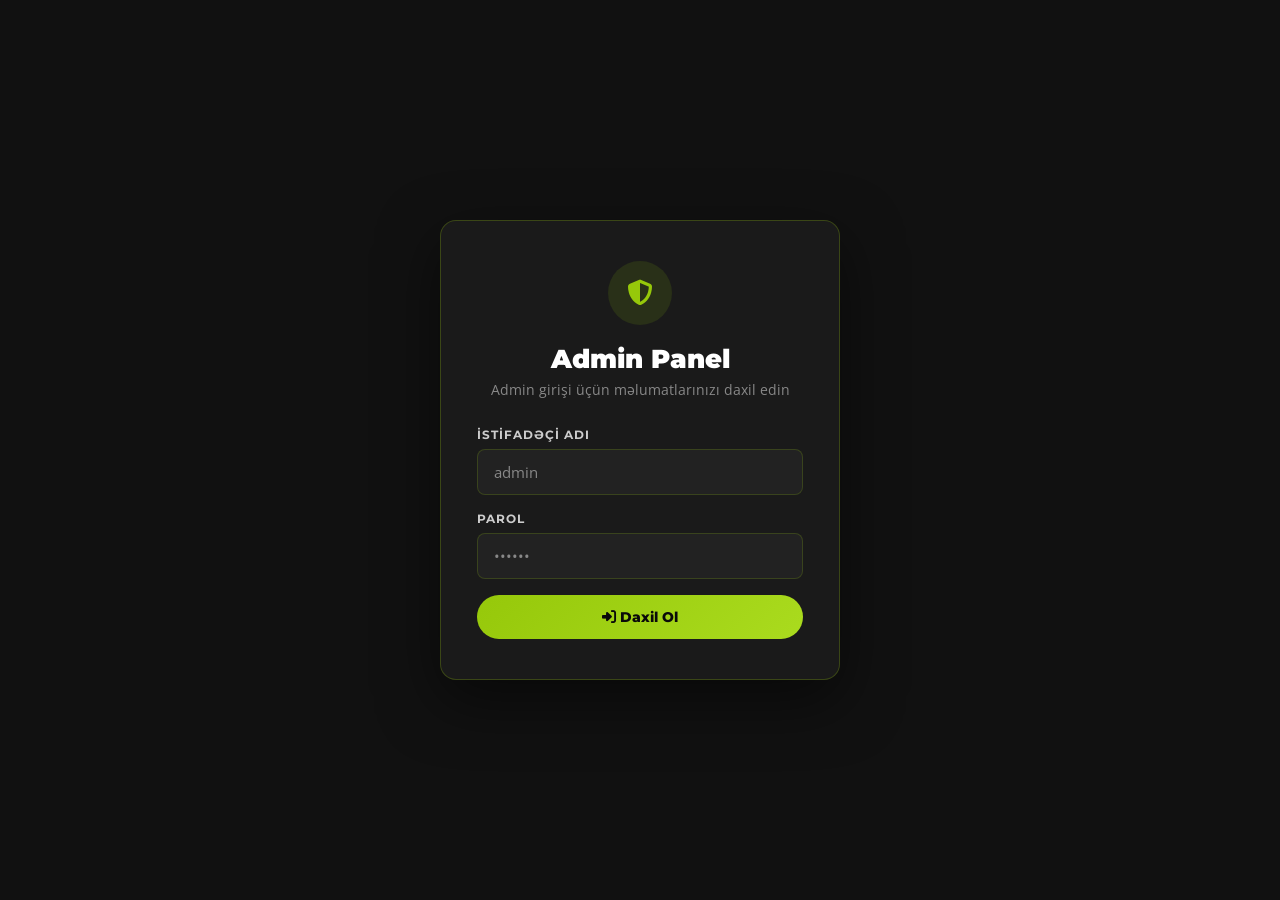
==== admin/index.html @ cede02d2 "Add sponsors section, VIP page, admin panel + Supabase integration - Add 28 Medical Center sponsor s" ====
<!DOCTYPE html>
<html lang="az">
<head>
  <meta charset="UTF-8" />
  <meta name="viewport" content="width=device-width, initial-scale=1.0" />
  <title>Admin Panel – RM İDMAN KLUBU</title>
  <meta name="robots" content="noindex, nofollow" />
  <link rel="icon" type="image/png" href="../images/logo.png" />
  <link rel="preconnect" href="https://fonts.googleapis.com" crossorigin />
  <link href="https://fonts.googleapis.com/css2?family=Montserrat:wght@700;800;900&family=Open+Sans:wght@400;600&display=swap" rel="stylesheet" />
  <link rel="stylesheet" href="https://cdnjs.cloudflare.com/ajax/libs/font-awesome/6.5.0/css/all.min.css" media="print" onload="this.media='all'" />
  <noscript><link rel="stylesheet" href="https://cdnjs.cloudflare.com/ajax/libs/font-awesome/6.5.0/css/all.min.css" /></noscript>
  <style>
    *,*::before,*::after{box-sizing:border-box;margin:0;padding:0}
    :root{
      --lime:#96C80A;--lime-light:#AADB1E;--lime-dark:#72970A;
      --black:#0A0A0A;--dark:#111111;--dark2:#1A1A1A;--dark3:#222222;
      --gray:#888888;--gray-light:#CCCCCC;--white:#FFFFFF;
      --red:#E30A17;--red-bg:rgba(227,10,23,0.1);
      --radius:16px;--radius-sm:8px;--transition:0.22s ease;
    }
    html{font-size:16px}
    body{font-family:'Open Sans',sans-serif;background:var(--dark);color:var(--white);min-height:100vh;-webkit-font-smoothing:antialiased}
    a{text-decoration:none;color:inherit}
    button{cursor:pointer;border:none;background:none;font-family:inherit}
    input,textarea{font-family:'Open Sans',sans-serif}

    /* ---- LOGIN SCREEN ---- */
    #login-screen{
      min-height:100vh;display:flex;align-items:center;justify-content:center;padding:20px;
    }
    .admin-login-card{
      background:var(--dark2);border:1px solid rgba(150,200,10,0.25);
      border-radius:var(--radius);padding:40px 36px;width:100%;max-width:400px;
      box-shadow:0 20px 60px rgba(0,0,0,0.5);
    }
    .admin-login-card h1{
      font-family:'Montserrat',sans-serif;font-weight:900;font-size:1.6rem;
      text-align:center;margin-bottom:6px;
    }
    .admin-login-card p{color:var(--gray);text-align:center;font-size:0.88rem;margin-bottom:28px}
    .admin-icon{
      width:64px;height:64px;background:rgba(150,200,10,0.12);
      border-radius:50%;display:flex;align-items:center;justify-content:center;
      font-size:1.6rem;color:var(--lime);margin:0 auto 18px;
    }
    .form-group{margin-bottom:16px}
    .form-group label{
      display:block;font-family:'Montserrat',sans-serif;font-weight:700;
      font-size:0.78rem;color:var(--gray-light);text-transform:uppercase;
      letter-spacing:1px;margin-bottom:7px;
    }
    .form-input{
      width:100%;padding:12px 16px;background:var(--dark3);
      border:1px solid rgba(150,200,10,0.2);border-radius:var(--radius-sm);
      color:var(--white);font-size:0.93rem;outline:none;
      transition:border-color var(--transition);
    }
    .form-input:focus{border-color:var(--lime)}
    .form-input::placeholder{color:var(--gray)}

    .btn-primary{
      width:100%;padding:13px;
      background:linear-gradient(135deg,var(--lime),var(--lime-light));
      color:var(--black);border-radius:50px;
      font-family:'Montserrat',sans-serif;font-weight:800;font-size:0.9rem;
      transition:all var(--transition);
      display:flex;align-items:center;justify-content:center;gap:8px;
    }
    .btn-primary:hover:not(:disabled){transform:translateY(-2px);box-shadow:0 8px 28px rgba(150,200,10,0.4)}
    .btn-primary:disabled{opacity:0.5;cursor:not-allowed}

    .error-box{
      background:rgba(227,10,23,0.1);border:1px solid rgba(227,10,23,0.3);
      color:#ff6b6b;padding:10px 14px;border-radius:var(--radius-sm);
      font-size:0.84rem;margin-bottom:14px;display:none;
      align-items:center;gap:8px;
    }
    .error-box.show{display:flex}
    .success-box{
      background:rgba(150,200,10,0.1);border:1px solid rgba(150,200,10,0.3);
      color:var(--lime);padding:10px 14px;border-radius:var(--radius-sm);
      font-size:0.84rem;margin-bottom:14px;display:none;
      align-items:center;gap:8px;
    }
    .success-box.show{display:flex}

    /* ---- ADMIN PANEL ---- */
    #admin-panel{display:none}
    #admin-panel.show{display:block}

    .admin-header{
      background:rgba(10,10,10,0.95);backdrop-filter:blur(16px);
      border-bottom:1px solid rgba(150,200,10,0.2);
      padding:14px 24px;display:flex;align-items:center;
      justify-content:space-between;position:sticky;top:0;z-index:100;
    }
    .admin-header-left{display:flex;align-items:center;gap:12px}
    .admin-logo{display:flex;align-items:center;gap:10px}
    .admin-logo img{width:38px;height:38px;border-radius:50%;object-fit:cover}
    .admin-logo-text{font-family:'Montserrat',sans-serif;font-weight:800;font-size:0.9rem;color:var(--lime)}
    .admin-badge{
      background:rgba(150,200,10,0.12);border:1px solid rgba(150,200,10,0.3);
      color:var(--lime);padding:4px 12px;border-radius:50px;
      font-family:'Montserrat',sans-serif;font-weight:700;font-size:0.75rem;
      text-transform:uppercase;letter-spacing:1px;
    }
    .btn-logout-header{
      display:inline-flex;align-items:center;gap:6px;
      background:rgba(227,10,23,0.1);border:1px solid rgba(227,10,23,0.3);
      color:#ff6b6b;padding:8px 16px;border-radius:50px;
      font-family:'Montserrat',sans-serif;font-weight:700;font-size:0.8rem;
      transition:all var(--transition);
    }
    .btn-logout-header:hover{background:rgba(227,10,23,0.2)}

    .admin-main{max-width:900px;margin:0 auto;padding:36px 20px}
    .admin-section{
      background:var(--dark2);border:1px solid rgba(150,200,10,0.15);
      border-radius:var(--radius);padding:28px;margin-bottom:24px;
    }
    .admin-section-title{
      font-family:'Montserrat',sans-serif;font-weight:800;font-size:1.1rem;
      color:var(--white);margin-bottom:6px;
      display:flex;align-items:center;gap:10px;
    }
    .admin-section-title i{color:var(--lime)}
    .admin-section-desc{color:var(--gray);font-size:0.85rem;margin-bottom:22px}
    .section-divider{height:1px;background:rgba(150,200,10,0.1);margin:20px 0}

    /* Welcome message editor */
    .welcome-editor{display:flex;gap:12px;align-items:flex-end}
    .welcome-editor .form-input{flex:1;padding:12px 16px}
    .btn-save{
      padding:12px 22px;
      background:linear-gradient(135deg,var(--lime),var(--lime-light));
      color:var(--black);border-radius:50px;
      font-family:'Montserrat',sans-serif;font-weight:800;font-size:0.85rem;
      transition:all var(--transition);white-space:nowrap;
      display:flex;align-items:center;gap:6px;
    }
    .btn-save:hover:not(:disabled){transform:translateY(-1px);box-shadow:0 6px 20px rgba(150,200,10,0.35)}
    .btn-save:disabled{opacity:0.5;cursor:not-allowed}

    /* Users table */
    .users-table{width:100%;border-collapse:collapse}
    .users-table th{
      font-family:'Montserrat',sans-serif;font-weight:700;font-size:0.78rem;
      color:var(--gray);text-transform:uppercase;letter-spacing:1px;
      padding:10px 14px;text-align:left;border-bottom:1px solid rgba(150,200,10,0.1);
    }
    .users-table td{
      padding:12px 14px;border-bottom:1px solid rgba(255,255,255,0.04);
      font-size:0.9rem;color:var(--gray-light);vertical-align:middle;
    }
    .users-table tr:last-child td{border-bottom:none}
    .users-table tr:hover td{background:rgba(150,200,10,0.04)}

    .user-name-cell{
      font-family:'Montserrat',sans-serif;font-weight:700;color:var(--white);
    }
    .user-date-cell{color:var(--gray);font-size:0.82rem}

    .btn-delete{
      display:inline-flex;align-items:center;gap:6px;
      background:rgba(227,10,23,0.1);border:1px solid rgba(227,10,23,0.25);
      color:#ff6b6b;padding:7px 14px;border-radius:50px;
      font-family:'Montserrat',sans-serif;font-weight:700;font-size:0.78rem;
      transition:all var(--transition);
    }
    .btn-delete:hover:not(:disabled){background:rgba(227,10,23,0.2);border-color:rgba(227,10,23,0.5)}
    .btn-delete:disabled{opacity:0.4;cursor:not-allowed}

    .empty-users{
      text-align:center;padding:32px;color:var(--gray);font-size:0.9rem;
    }
    .empty-users i{font-size:2rem;margin-bottom:10px;display:block;color:var(--dark3)}

    /* Add user form */
    .add-user-form{display:grid;grid-template-columns:1fr 1fr auto;gap:12px;align-items:end;margin-top:20px}
    .add-user-form .form-group{margin-bottom:0}

    .user-count-badge{
      background:rgba(150,200,10,0.12);border:1px solid rgba(150,200,10,0.25);
      color:var(--lime);padding:3px 10px;border-radius:50px;
      font-family:'Montserrat',sans-serif;font-weight:700;font-size:0.75rem;
      margin-left:8px;
    }

    .password-cell{
      font-family:monospace;background:rgba(0,0,0,0.3);
      padding:3px 8px;border-radius:4px;color:var(--gray-light);
      font-size:0.82rem;cursor:pointer;user-select:none;
      border:1px solid rgba(255,255,255,0.06);
    }
    .password-cell:hover{color:var(--white)}

    /* Spinner */
    .spinner{
      width:14px;height:14px;border:2px solid rgba(0,0,0,0.3);
      border-top-color:var(--black);border-radius:50%;
      animation:spin 0.6s linear infinite;display:none;
    }
    .loading .spinner{display:inline-block}
    .loading .btn-text{display:none}
    @keyframes spin{to{transform:rotate(360deg)}}

    .toast{
      position:fixed;bottom:24px;right:24px;z-index:9999;
      background:var(--dark2);border:1px solid rgba(150,200,10,0.3);
      border-radius:var(--radius-sm);padding:14px 20px;
      font-family:'Montserrat',sans-serif;font-weight:700;font-size:0.85rem;
      display:flex;align-items:center;gap:10px;
      transform:translateY(100px);opacity:0;transition:all 0.3s ease;
      box-shadow:0 8px 32px rgba(0,0,0,0.4);max-width:320px;
    }
    .toast.show{transform:translateY(0);opacity:1}
    .toast.success{color:var(--lime)}
    .toast.error{color:#ff6b6b;border-color:rgba(227,10,23,0.3)}

    @media(max-width:640px){
      .add-user-form{grid-template-columns:1fr;gap:10px}
      .welcome-editor{flex-direction:column;align-items:stretch}
    }
  </style>
</head>
<body>

<!-- ======================== LOGIN SCREEN ======================== -->
<div id="login-screen">
  <div class="admin-login-card">
    <div class="admin-icon"><i class="fas fa-shield-alt"></i></div>
    <h1>Admin Panel</h1>
    <p>Admin girişi üçün məlumatlarınızı daxil edin</p>

    <div class="error-box" id="login-error">
      <i class="fas fa-times-circle"></i>
      <span id="login-error-text">İstifadəçi adı və ya parol yanlışdır.</span>
    </div>

    <form id="admin-login-form" onsubmit="handleAdminLogin(event)">
      <div class="form-group">
        <label>İstifadəçi Adı</label>
        <input type="text" id="admin-username" class="form-input" placeholder="admin" required />
      </div>
      <div class="form-group">
        <label>Parol</label>
        <input type="password" id="admin-password" class="form-input" placeholder="••••••" required />
      </div>
      <button type="submit" class="btn-primary" id="admin-login-btn">
        <span class="btn-text"><i class="fas fa-sign-in-alt"></i> Daxil Ol</span>
        <div class="spinner"></div>
      </button>
    </form>
  </div>
</div>

<!-- ======================== ADMIN PANEL ======================== -->
<div id="admin-panel">
  <header class="admin-header">
    <div class="admin-header-left">
      <div class="admin-logo">
        <img src="../images/logo.png" alt="RM" />
        <span class="admin-logo-text">RM İDMAN KLUBU</span>
      </div>
      <span class="admin-badge"><i class="fas fa-shield-alt"></i> Admin</span>
    </div>
    <button class="btn-logout-header" onclick="adminLogout()">
      <i class="fas fa-sign-out-alt"></i> Çıxış
    </button>
  </header>

  <div class="admin-main">

    <!-- WELCOME MESSAGE EDITOR -->
    <section class="admin-section">
      <div class="admin-section-title">
        <i class="fas fa-comment-edit"></i>
        VIP Xidmətlər – Qarşılama Mesajı
      </div>
      <p class="admin-section-desc">VIP üzvlər daxil olduqda görünəcək mesajı buradan dəyişdirin.</p>

      <div class="success-box" id="msg-success">
        <i class="fas fa-check-circle"></i>
        <span>Mesaj uğurla yeniləndi!</span>
      </div>
      <div class="error-box" id="msg-error">
        <i class="fas fa-times-circle"></i>
        <span id="msg-error-text">Xəta baş verdi.</span>
      </div>

      <label class="form-group" style="margin-bottom:0">
        <span style="display:block;font-family:'Montserrat',sans-serif;font-weight:700;font-size:0.78rem;color:var(--gray-light);text-transform:uppercase;letter-spacing:1px;margin-bottom:8px">Mesaj Məzmunu</span>
        <div class="welcome-editor">
          <input type="text" id="welcome-msg-input" class="form-input" placeholder="Salam" />
          <button class="btn-save" id="save-msg-btn" onclick="saveWelcomeMessage()">
            <span class="btn-text"><i class="fas fa-save"></i> Yadda Saxla</span>
            <div class="spinner"></div>
          </button>
        </div>
      </label>

      <p style="color:var(--gray);font-size:0.8rem;margin-top:10px">
        <i class="fas fa-info-circle" style="color:var(--lime);margin-right:6px"></i>
        Cari mesaj: <strong id="current-msg-display" style="color:var(--gray-light)">Yüklənir...</strong>
      </p>
    </section>

    <!-- USERS MANAGEMENT -->
    <section class="admin-section">
      <div class="admin-section-title">
        <i class="fas fa-users-cog"></i>
        VIP İstifadəçilər
        <span class="user-count-badge" id="user-count">0</span>
      </div>
      <p class="admin-section-desc">VIP xidmətlər bölməsinə giriş icazəsi olan istifadəçiləri idarə edin.</p>

      <!-- Users list -->
      <div id="users-loading" style="text-align:center;padding:20px;color:var(--gray)">
        <i class="fas fa-spinner fa-spin" style="margin-right:8px"></i> Yüklənir...
      </div>
      <table class="users-table" id="users-table" style="display:none">
        <thead>
          <tr>
            <th>İstifadəçi Adı</th>
            <th>Parol</th>
            <th>Tarix</th>
            <th>Əməliyyat</th>
          </tr>
        </thead>
        <tbody id="users-tbody"></tbody>
      </table>
      <div class="empty-users" id="empty-users" style="display:none">
        <i class="fas fa-user-slash"></i>
        Heç bir VIP istifadəçi tapılmadı. Aşağıdakı formdan yeni istifadəçi əlavə edin.
      </div>

      <div class="section-divider"></div>

      <!-- Add user form -->
      <div style="font-family:'Montserrat',sans-serif;font-weight:700;font-size:0.9rem;color:var(--white);margin-bottom:14px">
        <i class="fas fa-user-plus" style="color:var(--lime);margin-right:8px"></i>Yeni İstifadəçi Əlavə Et
      </div>

      <div class="success-box" id="add-success">
        <i class="fas fa-check-circle"></i>
        <span>İstifadəçi uğurla əlavə edildi!</span>
      </div>
      <div class="error-box" id="add-error">
        <i class="fas fa-times-circle"></i>
        <span id="add-error-text">Xəta baş verdi.</span>
      </div>

      <div class="add-user-form">
        <div class="form-group">
          <label>İstifadəçi Adı</label>
          <input type="text" id="new-username" class="form-input" placeholder="istifadeci_adi" />
        </div>
        <div class="form-group">
          <label>Parol</label>
          <input type="text" id="new-password" class="form-input" placeholder="parol123" />
        </div>
        <button class="btn-save" id="add-user-btn" onclick="addUser()" style="margin-top:22px">
          <span class="btn-text"><i class="fas fa-plus"></i> Əlavə Et</span>
          <div class="spinner"></div>
        </button>
      </div>
    </section>

  </div>
</div>

<!-- Toast notification -->
<div class="toast" id="toast"></div>

<script>
'use strict';

var SUPABASE_URL = 'https://yyrcsgqvkqyezopzohxb.supabase.co';
var SUPABASE_ANON_KEY = 'eyJhbGciOiJIUzI1NiIsInR5cCI6IkpXVCJ9.eyJpc3MiOiJzdXBhYmFzZSIsInJlZiI6Inl5cmNzcWd2a3F5ZXpvcHpvaHhiIiwicm9sZSI6ImFub24iLCJpYXQiOjE3ODc4NDM4NDUsImV4cCI6MjEwMzQxOTg0NX0.Jy1LFYWSeNWx6tEf1Oxw88_n1xvb76DxnVpwKvpkCZo';
var SUPABASE_SERVICE_KEY = 'eyJhbGciOiJIUzI1NiIsInR5cCI6IkpXVCJ9.eyJpc3MiOiJzdXBhYmFzZSIsInJlZiI6Inl5cmNzcWd2a3F5ZXpvcHpvaHhiIiwicm9sZSI6InNlcnZpY2Vfcm9sZSIsImlhdCI6MTc4Nzg0Mzg0NSwiZXhwIjoyMTAzNDE5ODQ1fQ.KXszL2Oap9DbyBsKYJF9CtmanJMFJ2yCclJGjFA0yaA';

/* Admin credentials */
var ADMIN_USER = 'admin';
var ADMIN_PASS = 'salam';

/* ---- Fetch helpers ---- */
function sbFetch(path, opts, useService) {
  var key = useService ? SUPABASE_SERVICE_KEY : SUPABASE_ANON_KEY;
  var headers = Object.assign({
    'apikey': key,
    'Authorization': 'Bearer ' + key,
    'Content-Type': 'application/json'
  }, opts && opts.headers || {});
  return fetch(SUPABASE_URL + path, Object.assign({}, opts, { headers: headers }));
}

/* ---- Toast ---- */
var toastTimer;
function showToast(msg, type) {
  var t = document.getElementById('toast');
  t.textContent = msg;
  t.className = 'toast ' + (type || 'success') + ' show';
  clearTimeout(toastTimer);
  toastTimer = setTimeout(function() { t.classList.remove('show'); }, 3000);
}

/* ---- Admin Login ---- */
function handleAdminLogin(e) {
  e.preventDefault();
  var u = document.getElementById('admin-username').value.trim();
  var p = document.getElementById('admin-password').value;
  var errEl = document.getElementById('login-error');
  errEl.classList.remove('show');

  if (u === ADMIN_USER && p === ADMIN_PASS) {
    sessionStorage.setItem('rm_admin', '1');
    document.getElementById('login-screen').style.display = 'none';
    document.getElementById('admin-panel').classList.add('show');
    loadAdminData();
  } else {
    document.getElementById('login-error-text').textContent = 'İstifadəçi adı və ya parol yanlışdır.';
    errEl.classList.add('show');
  }
}

function adminLogout() {
  sessionStorage.removeItem('rm_admin');
  document.getElementById('admin-panel').classList.remove('show');
  document.getElementById('login-screen').style.display = 'flex';
  document.getElementById('admin-username').value = '';
  document.getElementById('admin-password').value = '';
}

/* ---- Load Admin Data ---- */
function loadAdminData() {
  loadWelcomeMessage();
  loadUsers();
}

/* ---- Welcome Message ---- */
function loadWelcomeMessage() {
  sbFetch('/rest/v1/admin_settings?select=value&key=eq.welcome_message', {}, false)
    .then(function(r) { return r.json(); })
    .then(function(data) {
      var msg = 'Salam';
      if (data && data.length > 0) msg = data[0].value;
      document.getElementById('welcome-msg-input').value = msg;
      document.getElementById('current-msg-display').textContent = msg;
    })
    .catch(function() {
      document.getElementById('current-msg-display').textContent = 'Yükləmə xətası';
    });
}

function saveWelcomeMessage() {
  var msg = document.getElementById('welcome-msg-input').value.trim();
  if (!msg) { showToast('Mesaj boş ola bilməz.', 'error'); return; }

  var btn = document.getElementById('save-msg-btn');
  btn.classList.add('loading'); btn.disabled = true;
  document.getElementById('msg-success').classList.remove('show');
  document.getElementById('msg-error').classList.remove('show');

  /* Upsert welcome_message */
  sbFetch('/rest/v1/admin_settings', {
    method: 'POST',
    headers: {
      'Prefer': 'resolution=merge-duplicates,return=representation'
    },
    body: JSON.stringify({ key: 'welcome_message', value: msg, updated_at: new Date().toISOString() })
  }, true)
    .then(function(r) {
      btn.classList.remove('loading'); btn.disabled = false;
      if (r.ok || r.status === 200 || r.status === 201) {
        document.getElementById('msg-success').classList.add('show');
        document.getElementById('current-msg-display').textContent = msg;
        showToast('Mesaj uğurla yadda saxlanıldı!', 'success');
        setTimeout(function() { document.getElementById('msg-success').classList.remove('show'); }, 3000);
      } else {
        return r.json().then(function(e) {
          throw new Error(e.message || 'Xəta');
        });
      }
    })
    .catch(function(err) {
      btn.classList.remove('loading'); btn.disabled = false;
      document.getElementById('msg-error-text').textContent = err.message || 'Xəta baş verdi.';
      document.getElementById('msg-error').classList.add('show');
      showToast('Xəta: ' + (err.message || 'Naməlum xəta'), 'error');
    });
}

/* ---- Load Users ---- */
function loadUsers() {
  document.getElementById('users-loading').style.display = 'block';
  document.getElementById('users-table').style.display = 'none';
  document.getElementById('empty-users').style.display = 'none';

  sbFetch('/rest/v1/vip_users?select=id,username,password,created_at&order=created_at.desc', {}, true)
    .then(function(r) { return r.json(); })
    .then(function(data) {
      document.getElementById('users-loading').style.display = 'none';
      renderUsers(data || []);
    })
    .catch(function() {
      document.getElementById('users-loading').style.display = 'none';
      document.getElementById('empty-users').style.display = 'block';
      document.getElementById('empty-users').innerHTML = '<i class="fas fa-exclamation-triangle"></i><br>İstifadəçiləri yükləmək mümkün olmadı.';
    });
}

function renderUsers(users) {
  var count = document.getElementById('user-count');
  count.textContent = users.length;

  if (users.length === 0) {
    document.getElementById('empty-users').style.display = 'block';
    document.getElementById('empty-users').innerHTML = '<i class="fas fa-user-slash"></i><br>Heç bir VIP istifadəçi tapılmadı.';
    return;
  }

  document.getElementById('users-table').style.display = 'table';
  var tbody = document.getElementById('users-tbody');
  tbody.innerHTML = '';

  users.forEach(function(u) {
    var tr = document.createElement('tr');
    var date = u.created_at ? new Date(u.created_at).toLocaleDateString('az-AZ') : '-';

    tr.innerHTML =
      '<td><span class="user-name-cell">' + escHtml(u.username) + '</span></td>' +
      '<td><span class="password-cell" title="Görmək üçün klikləyin" onclick="togglePass(this,\'' + escHtml(u.password) + '\')" data-plain="' + escHtml(u.password) + '" data-masked="••••••">••••••</span></td>' +
      '<td class="user-date-cell">' + date + '</td>' +
      '<td><button class="btn-delete" onclick="deleteUser(' + u.id + ',this)"><i class="fas fa-trash-alt"></i> Sil</button></td>';

    tbody.appendChild(tr);
  });
}

function togglePass(el, plain) {
  if (el.dataset.showing === '1') {
    el.textContent = '••••••';
    el.dataset.showing = '0';
  } else {
    el.textContent = plain;
    el.dataset.showing = '1';
  }
}

/* ---- Delete User ---- */
function deleteUser(id, btn) {
  if (!confirm('Bu istifadəçini silmək istədiyinizdən əminsiniz?')) return;
  btn.disabled = true;
  btn.innerHTML = '<i class="fas fa-spinner fa-spin"></i>';

  sbFetch('/rest/v1/vip_users?id=eq.' + id, { method: 'DELETE' }, true)
    .then(function(r) {
      if (r.ok || r.status === 204) {
        showToast('İstifadəçi silindi!', 'success');
        loadUsers();
      } else {
        return r.json().then(function(e) { throw new Error(e.message); });
      }
    })
    .catch(function(err) {
      btn.disabled = false;
      btn.innerHTML = '<i class="fas fa-trash-alt"></i> Sil';
      showToast('Silmə xətası: ' + (err.message || ''), 'error');
    });
}

/* ---- Add User ---- */
function addUser() {
  var username = document.getElementById('new-username').value.trim();
  var password = document.getElementById('new-password').value.trim();

  document.getElementById('add-success').classList.remove('show');
  document.getElementById('add-error').classList.remove('show');

  if (!username) { showToast('İstifadəçi adı boş ola bilməz.', 'error'); return; }
  if (!password) { showToast('Parol boş ola bilməz.', 'error'); return; }
  if (username.length < 2) { showToast('İstifadəçi adı ən az 2 simvol olmalıdır.', 'error'); return; }
  if (password.length < 2) { showToast('Parol ən az 2 simvol olmalıdır.', 'error'); return; }

  var btn = document.getElementById('add-user-btn');
  btn.classList.add('loading'); btn.disabled = true;

  sbFetch('/rest/v1/vip_users', {
    method: 'POST',
    headers: { 'Prefer': 'return=representation' },
    body: JSON.stringify({ username: username, password: password })
  }, true)
    .then(function(r) {
      btn.classList.remove('loading'); btn.disabled = false;
      if (r.ok || r.status === 201) {
        document.getElementById('new-username').value = '';
        document.getElementById('new-password').value = '';
        document.getElementById('add-success').classList.add('show');
        showToast('İstifadəçi uğurla əlavə edildi!', 'success');
        loadUsers();
        setTimeout(function() { document.getElementById('add-success').classList.remove('show'); }, 3000);
      } else {
        return r.json().then(function(e) {
          throw new Error(e.message || (e.details ? e.details : 'Xəta baş verdi'));
        });
      }
    })
    .catch(function(err) {
      btn.classList.remove('loading'); btn.disabled = false;
      var errMsg = err.message || 'Xəta baş verdi.';
      if (errMsg.indexOf('unique') !== -1 || errMsg.indexOf('duplicate') !== -1) {
        errMsg = 'Bu istifadəçi adı artıq mövcuddur.';
      }
      document.getElementById('add-error-text').textContent = errMsg;
      document.getElementById('add-error').classList.add('show');
      showToast('Xəta: ' + errMsg, 'error');
    });
}

/* ---- HTML escape ---- */
function escHtml(str) {
  return String(str).replace(/&/g,'&amp;').replace(/</g,'&lt;').replace(/>/g,'&gt;').replace(/"/g,'&quot;');
}

/* ---- Enter key for admin login ---- */
document.getElementById('admin-login-form').addEventListener('keydown', function(e) {
  if (e.key === 'Enter') handleAdminLogin(e);
});

/* ---- Init: check session ---- */
(function() {
  if (sessionStorage.getItem('rm_admin') === '1') {
    document.getElementById('login-screen').style.display = 'none';
    document.getElementById('admin-panel').classList.add('show');
    loadAdminData();
  }
})();
</script>
</body>
</html>
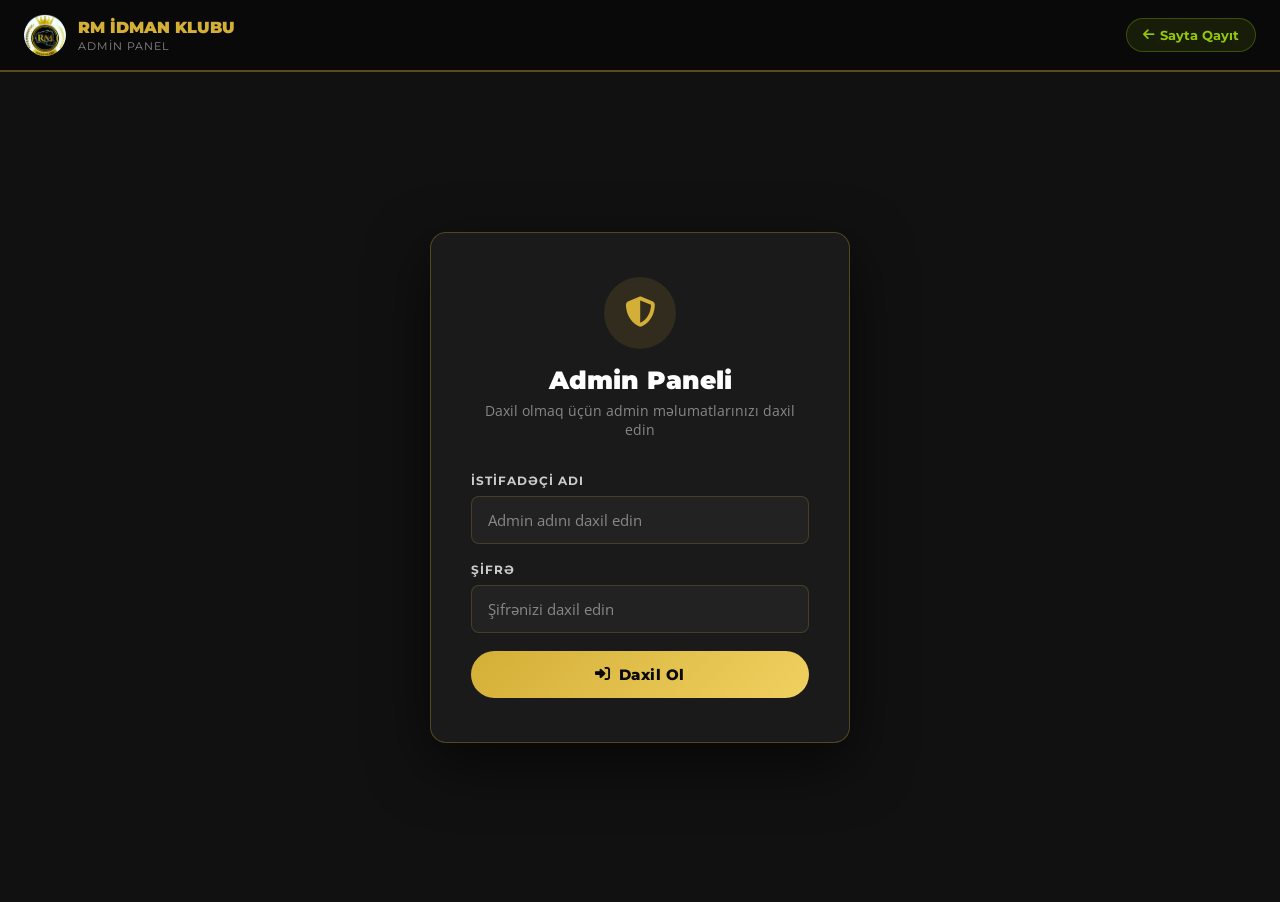
==== commit bd1f95e2: "feat: SAFF Teharet logo, Admin Panel, Supabase inteqrasiyasi - Terefdashlarimiz bolmesine SAFF Tehar" ====
--- a/admin/index.html
+++ b/admin/index.html
@@ -2,640 +2,962 @@
 <html lang="az">
 <head>
   <meta charset="UTF-8" />
-  <meta name="viewport" content="width=device-width, initial-scale=1.0" />
+  <meta name="viewport" content="width=device-width, initial-scale=1.0, maximum-scale=5.0" />
   <title>Admin Panel – RM İDMAN KLUBU</title>
   <meta name="robots" content="noindex, nofollow" />
   <link rel="icon" type="image/png" href="../images/logo.png" />
   <link rel="preconnect" href="https://fonts.googleapis.com" crossorigin />
-  <link href="https://fonts.googleapis.com/css2?family=Montserrat:wght@700;800;900&family=Open+Sans:wght@400;600&display=swap" rel="stylesheet" />
+  <link rel="preconnect" href="https://fonts.gstatic.com" crossorigin />
+  <link rel="preconnect" href="https://cdnjs.cloudflare.com" crossorigin />
+  <link href="https://fonts.googleapis.com/css2?family=Montserrat:wght@700;800;900&family=Open+Sans:wght@400;600&display=swap" rel="stylesheet" media="print" onload="this.media='all'" />
+  <noscript><link href="https://fonts.googleapis.com/css2?family=Montserrat:wght@700;800;900&family=Open+Sans:wght@400;600&display=swap" rel="stylesheet" /></noscript>
   <link rel="stylesheet" href="https://cdnjs.cloudflare.com/ajax/libs/font-awesome/6.5.0/css/all.min.css" media="print" onload="this.media='all'" />
   <noscript><link rel="stylesheet" href="https://cdnjs.cloudflare.com/ajax/libs/font-awesome/6.5.0/css/all.min.css" /></noscript>
   <style>
-    *,*::before,*::after{box-sizing:border-box;margin:0;padding:0}
-    :root{
-      --lime:#96C80A;--lime-light:#AADB1E;--lime-dark:#72970A;
-      --black:#0A0A0A;--dark:#111111;--dark2:#1A1A1A;--dark3:#222222;
-      --gray:#888888;--gray-light:#CCCCCC;--white:#FFFFFF;
-      --red:#E30A17;--red-bg:rgba(227,10,23,0.1);
-      --radius:16px;--radius-sm:8px;--transition:0.22s ease;
-    }
-    html{font-size:16px}
-    body{font-family:'Open Sans',sans-serif;background:var(--dark);color:var(--white);min-height:100vh;-webkit-font-smoothing:antialiased}
-    a{text-decoration:none;color:inherit}
-    button{cursor:pointer;border:none;background:none;font-family:inherit}
-    input,textarea{font-family:'Open Sans',sans-serif}
-
-    /* ---- LOGIN SCREEN ---- */
-    #login-screen{
-      min-height:100vh;display:flex;align-items:center;justify-content:center;padding:20px;
-    }
-    .admin-login-card{
-      background:var(--dark2);border:1px solid rgba(150,200,10,0.25);
-      border-radius:var(--radius);padding:40px 36px;width:100%;max-width:400px;
-      box-shadow:0 20px 60px rgba(0,0,0,0.5);
-    }
-    .admin-login-card h1{
-      font-family:'Montserrat',sans-serif;font-weight:900;font-size:1.6rem;
-      text-align:center;margin-bottom:6px;
-    }
-    .admin-login-card p{color:var(--gray);text-align:center;font-size:0.88rem;margin-bottom:28px}
-    .admin-icon{
-      width:64px;height:64px;background:rgba(150,200,10,0.12);
-      border-radius:50%;display:flex;align-items:center;justify-content:center;
-      font-size:1.6rem;color:var(--lime);margin:0 auto 18px;
-    }
-    .form-group{margin-bottom:16px}
-    .form-group label{
-      display:block;font-family:'Montserrat',sans-serif;font-weight:700;
-      font-size:0.78rem;color:var(--gray-light);text-transform:uppercase;
-      letter-spacing:1px;margin-bottom:7px;
-    }
-    .form-input{
-      width:100%;padding:12px 16px;background:var(--dark3);
-      border:1px solid rgba(150,200,10,0.2);border-radius:var(--radius-sm);
-      color:var(--white);font-size:0.93rem;outline:none;
-      transition:border-color var(--transition);
-    }
-    .form-input:focus{border-color:var(--lime)}
-    .form-input::placeholder{color:var(--gray)}
-
-    .btn-primary{
-      width:100%;padding:13px;
-      background:linear-gradient(135deg,var(--lime),var(--lime-light));
-      color:var(--black);border-radius:50px;
-      font-family:'Montserrat',sans-serif;font-weight:800;font-size:0.9rem;
-      transition:all var(--transition);
-      display:flex;align-items:center;justify-content:center;gap:8px;
-    }
-    .btn-primary:hover:not(:disabled){transform:translateY(-2px);box-shadow:0 8px 28px rgba(150,200,10,0.4)}
-    .btn-primary:disabled{opacity:0.5;cursor:not-allowed}
-
-    .error-box{
-      background:rgba(227,10,23,0.1);border:1px solid rgba(227,10,23,0.3);
-      color:#ff6b6b;padding:10px 14px;border-radius:var(--radius-sm);
-      font-size:0.84rem;margin-bottom:14px;display:none;
-      align-items:center;gap:8px;
-    }
-    .error-box.show{display:flex}
-    .success-box{
-      background:rgba(150,200,10,0.1);border:1px solid rgba(150,200,10,0.3);
-      color:var(--lime);padding:10px 14px;border-radius:var(--radius-sm);
-      font-size:0.84rem;margin-bottom:14px;display:none;
-      align-items:center;gap:8px;
-    }
-    .success-box.show{display:flex}
-
-    /* ---- ADMIN PANEL ---- */
-    #admin-panel{display:none}
-    #admin-panel.show{display:block}
-
-    .admin-header{
-      background:rgba(10,10,10,0.95);backdrop-filter:blur(16px);
-      border-bottom:1px solid rgba(150,200,10,0.2);
-      padding:14px 24px;display:flex;align-items:center;
-      justify-content:space-between;position:sticky;top:0;z-index:100;
-    }
-    .admin-header-left{display:flex;align-items:center;gap:12px}
-    .admin-logo{display:flex;align-items:center;gap:10px}
-    .admin-logo img{width:38px;height:38px;border-radius:50%;object-fit:cover}
-    .admin-logo-text{font-family:'Montserrat',sans-serif;font-weight:800;font-size:0.9rem;color:var(--lime)}
-    .admin-badge{
-      background:rgba(150,200,10,0.12);border:1px solid rgba(150,200,10,0.3);
-      color:var(--lime);padding:4px 12px;border-radius:50px;
-      font-family:'Montserrat',sans-serif;font-weight:700;font-size:0.75rem;
-      text-transform:uppercase;letter-spacing:1px;
-    }
-    .btn-logout-header{
-      display:inline-flex;align-items:center;gap:6px;
-      background:rgba(227,10,23,0.1);border:1px solid rgba(227,10,23,0.3);
-      color:#ff6b6b;padding:8px 16px;border-radius:50px;
-      font-family:'Montserrat',sans-serif;font-weight:700;font-size:0.8rem;
-      transition:all var(--transition);
-    }
-    .btn-logout-header:hover{background:rgba(227,10,23,0.2)}
-
-    .admin-main{max-width:900px;margin:0 auto;padding:36px 20px}
-    .admin-section{
-      background:var(--dark2);border:1px solid rgba(150,200,10,0.15);
-      border-radius:var(--radius);padding:28px;margin-bottom:24px;
-    }
-    .admin-section-title{
-      font-family:'Montserrat',sans-serif;font-weight:800;font-size:1.1rem;
-      color:var(--white);margin-bottom:6px;
-      display:flex;align-items:center;gap:10px;
-    }
-    .admin-section-title i{color:var(--lime)}
-    .admin-section-desc{color:var(--gray);font-size:0.85rem;margin-bottom:22px}
-    .section-divider{height:1px;background:rgba(150,200,10,0.1);margin:20px 0}
-
-    /* Welcome message editor */
-    .welcome-editor{display:flex;gap:12px;align-items:flex-end}
-    .welcome-editor .form-input{flex:1;padding:12px 16px}
-    .btn-save{
-      padding:12px 22px;
-      background:linear-gradient(135deg,var(--lime),var(--lime-light));
-      color:var(--black);border-radius:50px;
-      font-family:'Montserrat',sans-serif;font-weight:800;font-size:0.85rem;
-      transition:all var(--transition);white-space:nowrap;
-      display:flex;align-items:center;gap:6px;
-    }
-    .btn-save:hover:not(:disabled){transform:translateY(-1px);box-shadow:0 6px 20px rgba(150,200,10,0.35)}
-    .btn-save:disabled{opacity:0.5;cursor:not-allowed}
-
-    /* Users table */
-    .users-table{width:100%;border-collapse:collapse}
-    .users-table th{
-      font-family:'Montserrat',sans-serif;font-weight:700;font-size:0.78rem;
-      color:var(--gray);text-transform:uppercase;letter-spacing:1px;
-      padding:10px 14px;text-align:left;border-bottom:1px solid rgba(150,200,10,0.1);
-    }
-    .users-table td{
-      padding:12px 14px;border-bottom:1px solid rgba(255,255,255,0.04);
-      font-size:0.9rem;color:var(--gray-light);vertical-align:middle;
-    }
-    .users-table tr:last-child td{border-bottom:none}
-    .users-table tr:hover td{background:rgba(150,200,10,0.04)}
-
-    .user-name-cell{
-      font-family:'Montserrat',sans-serif;font-weight:700;color:var(--white);
-    }
-    .user-date-cell{color:var(--gray);font-size:0.82rem}
-
-    .btn-delete{
-      display:inline-flex;align-items:center;gap:6px;
-      background:rgba(227,10,23,0.1);border:1px solid rgba(227,10,23,0.25);
-      color:#ff6b6b;padding:7px 14px;border-radius:50px;
-      font-family:'Montserrat',sans-serif;font-weight:700;font-size:0.78rem;
-      transition:all var(--transition);
-    }
-    .btn-delete:hover:not(:disabled){background:rgba(227,10,23,0.2);border-color:rgba(227,10,23,0.5)}
-    .btn-delete:disabled{opacity:0.4;cursor:not-allowed}
-
-    .empty-users{
-      text-align:center;padding:32px;color:var(--gray);font-size:0.9rem;
-    }
-    .empty-users i{font-size:2rem;margin-bottom:10px;display:block;color:var(--dark3)}
-
-    /* Add user form */
-    .add-user-form{display:grid;grid-template-columns:1fr 1fr auto;gap:12px;align-items:end;margin-top:20px}
-    .add-user-form .form-group{margin-bottom:0}
-
-    .user-count-badge{
-      background:rgba(150,200,10,0.12);border:1px solid rgba(150,200,10,0.25);
-      color:var(--lime);padding:3px 10px;border-radius:50px;
-      font-family:'Montserrat',sans-serif;font-weight:700;font-size:0.75rem;
-      margin-left:8px;
-    }
-
-    .password-cell{
-      font-family:monospace;background:rgba(0,0,0,0.3);
-      padding:3px 8px;border-radius:4px;color:var(--gray-light);
-      font-size:0.82rem;cursor:pointer;user-select:none;
-      border:1px solid rgba(255,255,255,0.06);
-    }
-    .password-cell:hover{color:var(--white)}
-
-    /* Spinner */
-    .spinner{
-      width:14px;height:14px;border:2px solid rgba(0,0,0,0.3);
-      border-top-color:var(--black);border-radius:50%;
-      animation:spin 0.6s linear infinite;display:none;
-    }
-    .loading .spinner{display:inline-block}
-    .loading .btn-text{display:none}
-    @keyframes spin{to{transform:rotate(360deg)}}
-
-    .toast{
-      position:fixed;bottom:24px;right:24px;z-index:9999;
-      background:var(--dark2);border:1px solid rgba(150,200,10,0.3);
-      border-radius:var(--radius-sm);padding:14px 20px;
-      font-family:'Montserrat',sans-serif;font-weight:700;font-size:0.85rem;
-      display:flex;align-items:center;gap:10px;
-      transform:translateY(100px);opacity:0;transition:all 0.3s ease;
-      box-shadow:0 8px 32px rgba(0,0,0,0.4);max-width:320px;
-    }
-    .toast.show{transform:translateY(0);opacity:1}
-    .toast.success{color:var(--lime)}
-    .toast.error{color:#ff6b6b;border-color:rgba(227,10,23,0.3)}
-
-    @media(max-width:640px){
-      .add-user-form{grid-template-columns:1fr;gap:10px}
-      .welcome-editor{flex-direction:column;align-items:stretch}
+    *, *::before, *::after { box-sizing: border-box; margin: 0; padding: 0; }
+    :root {
+      --gold: #D4AF37;
+      --lime: #96C80A;
+      --lime-light: #AADB1E;
+      --black: #0A0A0A;
+      --dark: #111111;
+      --dark2: #1A1A1A;
+      --dark3: #222222;
+      --gray: #888888;
+      --gray-light: #CCCCCC;
+      --white: #FFFFFF;
+      --red: #E30A17;
+      --radius: 16px;
+      --radius-sm: 8px;
+      --transition: 0.22s ease;
+    }
+    html { font-size: 16px; }
+    body {
+      font-family: 'Open Sans', sans-serif;
+      background: var(--dark);
+      color: var(--white);
+      min-height: 100vh;
+      -webkit-font-smoothing: antialiased;
+    }
+    a { text-decoration: none; color: inherit; }
+    button { cursor: pointer; border: none; background: none; font-family: inherit; }
+
+    /* ===== HEADER ===== */
+    .admin-header {
+      background: rgba(10,10,10,0.97);
+      backdrop-filter: blur(16px);
+      border-bottom: 2px solid rgba(212,175,55,0.4);
+      padding: 14px 24px;
+      display: flex;
+      align-items: center;
+      justify-content: space-between;
+      position: sticky;
+      top: 0;
+      z-index: 100;
+    }
+    .admin-logo { display: flex; align-items: center; gap: 12px; }
+    .admin-logo img { width: 42px; height: 42px; border-radius: 50%; object-fit: cover; }
+    .admin-logo-text {
+      font-family: 'Montserrat', sans-serif;
+      font-weight: 900;
+      font-size: 1rem;
+      color: var(--gold);
+    }
+    .admin-logo-sub {
+      font-family: 'Montserrat', sans-serif;
+      font-size: 0.7rem;
+      color: var(--gray);
+      margin-top: 2px;
+      letter-spacing: 1px;
+      text-transform: uppercase;
+    }
+    .header-actions { display: flex; align-items: center; gap: 12px; }
+    .admin-badge {
+      background: linear-gradient(135deg, var(--gold), #F0D060);
+      color: var(--black);
+      padding: 5px 14px;
+      border-radius: 50px;
+      font-family: 'Montserrat', sans-serif;
+      font-weight: 800;
+      font-size: 0.75rem;
+      letter-spacing: 0.5px;
+    }
+    .btn-logout-header {
+      display: inline-flex;
+      align-items: center;
+      gap: 6px;
+      background: rgba(227,10,23,0.12);
+      border: 1px solid rgba(227,10,23,0.3);
+      color: #ff6b6b;
+      padding: 8px 16px;
+      border-radius: 50px;
+      font-family: 'Montserrat', sans-serif;
+      font-weight: 700;
+      font-size: 0.82rem;
+      transition: all var(--transition);
+    }
+    .btn-logout-header:hover { background: rgba(227,10,23,0.25); }
+    .btn-back-header {
+      display: inline-flex;
+      align-items: center;
+      gap: 6px;
+      background: rgba(150,200,10,0.1);
+      border: 1px solid rgba(150,200,10,0.3);
+      color: var(--lime);
+      padding: 8px 16px;
+      border-radius: 50px;
+      font-family: 'Montserrat', sans-serif;
+      font-weight: 700;
+      font-size: 0.82rem;
+      transition: all var(--transition);
+    }
+    .btn-back-header:hover { background: var(--lime); color: var(--black); }
+
+    /* ===== LAYOUT ===== */
+    .admin-wrap {
+      display: flex;
+      min-height: calc(100vh - 70px);
+    }
+
+    /* ===== LOGIN ===== */
+    #login-screen {
+      display: flex;
+      align-items: center;
+      justify-content: center;
+      min-height: calc(100vh - 70px);
+      padding: 40px 20px;
+      width: 100%;
+    }
+    .login-card {
+      background: var(--dark2);
+      border: 1px solid rgba(212,175,55,0.3);
+      border-radius: var(--radius);
+      padding: 44px 40px;
+      width: 100%;
+      max-width: 420px;
+      box-shadow: 0 20px 60px rgba(0,0,0,0.6);
+    }
+    .login-header { text-align: center; margin-bottom: 34px; }
+    .login-icon {
+      width: 72px; height: 72px;
+      background: rgba(212,175,55,0.12);
+      border-radius: 50%;
+      display: flex; align-items: center; justify-content: center;
+      font-size: 1.9rem; color: var(--gold);
+      margin: 0 auto 16px;
+    }
+    .login-header h1 {
+      font-family: 'Montserrat', sans-serif;
+      font-weight: 900;
+      font-size: 1.55rem;
+      color: var(--white);
+      margin-bottom: 6px;
+    }
+    .login-header p { color: var(--gray); font-size: 0.88rem; }
+    .form-group { margin-bottom: 18px; }
+    .form-group label {
+      display: block;
+      font-family: 'Montserrat', sans-serif;
+      font-weight: 700;
+      font-size: 0.78rem;
+      color: var(--gray-light);
+      text-transform: uppercase;
+      letter-spacing: 1px;
+      margin-bottom: 8px;
+    }
+    .form-input {
+      width: 100%;
+      padding: 13px 16px;
+      background: var(--dark3);
+      border: 1px solid rgba(212,175,55,0.2);
+      border-radius: var(--radius-sm);
+      color: var(--white);
+      font-size: 0.95rem;
+      font-family: 'Open Sans', sans-serif;
+      transition: border-color var(--transition);
+      outline: none;
+    }
+    .form-input:focus { border-color: var(--gold); }
+    .form-input::placeholder { color: var(--gray); }
+    .btn-login {
+      width: 100%;
+      padding: 14px;
+      background: linear-gradient(135deg, var(--gold), #F0D060);
+      color: var(--black);
+      border-radius: 50px;
+      font-family: 'Montserrat', sans-serif;
+      font-weight: 800;
+      font-size: 0.95rem;
+      letter-spacing: 0.5px;
+      transition: all var(--transition);
+      margin-top: 6px;
+      display: flex; align-items: center; justify-content: center; gap: 8px;
+    }
+    .btn-login:hover { transform: translateY(-2px); box-shadow: 0 8px 28px rgba(212,175,55,0.4); }
+    .error-msg {
+      background: rgba(227,10,23,0.12);
+      border: 1px solid rgba(227,10,23,0.3);
+      color: #ff6b6b;
+      padding: 10px 14px;
+      border-radius: var(--radius-sm);
+      font-size: 0.85rem;
+      margin-bottom: 16px;
+      display: none;
+      align-items: center;
+      gap: 8px;
+    }
+    .error-msg.show { display: flex; }
+
+    /* ===== ADMIN PANEL ===== */
+    #admin-panel { display: none; width: 100%; }
+    #admin-panel.show { display: flex; }
+    .admin-sidebar {
+      width: 240px;
+      min-width: 240px;
+      background: var(--dark2);
+      border-right: 1px solid rgba(212,175,55,0.15);
+      padding: 24px 0;
+      min-height: calc(100vh - 70px);
+    }
+    .sidebar-menu { list-style: none; }
+    .sidebar-item a {
+      display: flex;
+      align-items: center;
+      gap: 10px;
+      padding: 13px 24px;
+      color: var(--gray-light);
+      font-family: 'Montserrat', sans-serif;
+      font-weight: 700;
+      font-size: 0.85rem;
+      transition: all var(--transition);
+      border-left: 3px solid transparent;
+    }
+    .sidebar-item a:hover, .sidebar-item a.active {
+      background: rgba(212,175,55,0.08);
+      color: var(--gold);
+      border-left-color: var(--gold);
+    }
+    .sidebar-item a i { width: 18px; text-align: center; }
+
+    .admin-content { flex: 1; padding: 32px 36px; overflow-y: auto; }
+    .admin-tab { display: none; }
+    .admin-tab.active { display: block; }
+
+    /* ===== PAGE TITLES ===== */
+    .page-title {
+      font-family: 'Montserrat', sans-serif;
+      font-weight: 900;
+      font-size: 1.6rem;
+      color: var(--white);
+      margin-bottom: 8px;
+    }
+    .page-subtitle { color: var(--gray); font-size: 0.88rem; margin-bottom: 28px; }
+
+    /* ===== CARDS ===== */
+    .stats-grid {
+      display: grid;
+      grid-template-columns: repeat(auto-fill, minmax(200px, 1fr));
+      gap: 18px;
+      margin-bottom: 32px;
+    }
+    .stat-card {
+      background: var(--dark2);
+      border: 1px solid rgba(212,175,55,0.15);
+      border-radius: var(--radius-sm);
+      padding: 22px 20px;
+      display: flex;
+      flex-direction: column;
+      gap: 8px;
+    }
+    .stat-card-icon {
+      width: 44px; height: 44px;
+      background: rgba(212,175,55,0.1);
+      border-radius: 10px;
+      display: flex; align-items: center; justify-content: center;
+      font-size: 1.2rem;
+      color: var(--gold);
+      margin-bottom: 4px;
+    }
+    .stat-card-value {
+      font-family: 'Montserrat', sans-serif;
+      font-weight: 900;
+      font-size: 1.8rem;
+      color: var(--white);
+    }
+    .stat-card-label { color: var(--gray); font-size: 0.82rem; }
+
+    /* ===== TABLE ===== */
+    .table-wrap {
+      background: var(--dark2);
+      border: 1px solid rgba(212,175,55,0.15);
+      border-radius: var(--radius-sm);
+      overflow: hidden;
+      margin-bottom: 24px;
+    }
+    .table-header {
+      padding: 18px 20px;
+      display: flex;
+      align-items: center;
+      justify-content: space-between;
+      border-bottom: 1px solid rgba(212,175,55,0.12);
+    }
+    .table-title {
+      font-family: 'Montserrat', sans-serif;
+      font-weight: 800;
+      font-size: 1rem;
+      color: var(--white);
+    }
+    table { width: 100%; border-collapse: collapse; }
+    thead th {
+      background: var(--dark3);
+      padding: 12px 16px;
+      font-family: 'Montserrat', sans-serif;
+      font-weight: 700;
+      font-size: 0.75rem;
+      color: var(--gray);
+      text-transform: uppercase;
+      letter-spacing: 0.8px;
+      text-align: left;
+    }
+    tbody tr { border-bottom: 1px solid rgba(255,255,255,0.05); transition: background var(--transition); }
+    tbody tr:last-child { border-bottom: none; }
+    tbody tr:hover { background: rgba(212,175,55,0.04); }
+    td { padding: 13px 16px; font-size: 0.88rem; color: var(--gray-light); }
+    td strong { color: var(--white); }
+    .badge {
+      display: inline-block;
+      padding: 3px 10px;
+      border-radius: 50px;
+      font-size: 0.72rem;
+      font-family: 'Montserrat', sans-serif;
+      font-weight: 700;
+    }
+    .badge-green { background: rgba(150,200,10,0.15); color: var(--lime); border: 1px solid rgba(150,200,10,0.3); }
+    .badge-gray { background: rgba(136,136,136,0.15); color: var(--gray); border: 1px solid rgba(136,136,136,0.2); }
+    .action-btn {
+      padding: 6px 12px;
+      border-radius: 6px;
+      font-family: 'Montserrat', sans-serif;
+      font-weight: 700;
+      font-size: 0.75rem;
+      cursor: pointer;
+      border: none;
+      transition: all var(--transition);
+    }
+    .btn-danger { background: rgba(227,10,23,0.15); color: #ff6b6b; border: 1px solid rgba(227,10,23,0.3); }
+    .btn-danger:hover { background: rgba(227,10,23,0.3); }
+
+    /* ===== FORM PANEL ===== */
+    .form-panel {
+      background: var(--dark2);
+      border: 1px solid rgba(212,175,55,0.15);
+      border-radius: var(--radius-sm);
+      padding: 28px 28px;
+      margin-bottom: 24px;
+    }
+    .form-panel-title {
+      font-family: 'Montserrat', sans-serif;
+      font-weight: 800;
+      font-size: 1rem;
+      color: var(--white);
+      margin-bottom: 20px;
+      display: flex;
+      align-items: center;
+      gap: 8px;
+    }
+    .form-panel-title i { color: var(--gold); }
+    .form-row { display: grid; grid-template-columns: 1fr 1fr; gap: 16px; }
+    .form-row-3 { display: grid; grid-template-columns: 1fr 1fr 1fr; gap: 16px; }
+    .form-group-admin { display: flex; flex-direction: column; gap: 6px; }
+    .form-group-admin label {
+      font-family: 'Montserrat', sans-serif;
+      font-weight: 700;
+      font-size: 0.75rem;
+      color: var(--gray-light);
+      text-transform: uppercase;
+      letter-spacing: 0.8px;
+    }
+    .form-input-admin {
+      padding: 11px 14px;
+      background: var(--dark3);
+      border: 1px solid rgba(212,175,55,0.2);
+      border-radius: var(--radius-sm);
+      color: var(--white);
+      font-size: 0.9rem;
+      font-family: 'Open Sans', sans-serif;
+      outline: none;
+      transition: border-color var(--transition);
+    }
+    .form-input-admin:focus { border-color: var(--gold); }
+    .form-input-admin::placeholder { color: var(--gray); }
+    .form-textarea {
+      resize: vertical;
+      min-height: 80px;
+    }
+    .btn-submit {
+      display: inline-flex;
+      align-items: center;
+      gap: 8px;
+      background: linear-gradient(135deg, var(--gold), #F0D060);
+      color: var(--black);
+      padding: 12px 28px;
+      border-radius: 50px;
+      font-family: 'Montserrat', sans-serif;
+      font-weight: 800;
+      font-size: 0.88rem;
+      cursor: pointer;
+      border: none;
+      transition: all var(--transition);
+      margin-top: 16px;
+    }
+    .btn-submit:hover { transform: translateY(-2px); box-shadow: 0 8px 24px rgba(212,175,55,0.35); }
+    .btn-submit:disabled { opacity: 0.6; cursor: not-allowed; transform: none; }
+
+    /* ===== SUCCESS / ERROR TOAST ===== */
+    .toast {
+      position: fixed;
+      top: 80px;
+      right: 24px;
+      z-index: 9999;
+      padding: 14px 20px;
+      border-radius: var(--radius-sm);
+      font-family: 'Montserrat', sans-serif;
+      font-weight: 700;
+      font-size: 0.88rem;
+      display: flex;
+      align-items: center;
+      gap: 10px;
+      transform: translateX(120%);
+      transition: transform 0.3s ease;
+      min-width: 260px;
+      max-width: 360px;
+    }
+    .toast.show { transform: translateX(0); }
+    .toast-success { background: rgba(150,200,10,0.15); border: 1px solid rgba(150,200,10,0.4); color: var(--lime); }
+    .toast-error { background: rgba(227,10,23,0.15); border: 1px solid rgba(227,10,23,0.3); color: #ff6b6b; }
+
+    /* ===== LOADING ===== */
+    .loading-row td { text-align: center; padding: 28px; color: var(--gray); }
+    .spinner { display: inline-block; width: 20px; height: 20px; border: 2px solid rgba(212,175,55,0.3); border-top-color: var(--gold); border-radius: 50%; animation: spin 0.7s linear infinite; }
+    @keyframes spin { to { transform: rotate(360deg); } }
+
+    /* ===== EMPTY STATE ===== */
+    .empty-state { text-align: center; padding: 48px 20px; color: var(--gray); }
+    .empty-state i { font-size: 2.5rem; margin-bottom: 12px; color: rgba(212,175,55,0.3); }
+    .empty-state p { font-size: 0.9rem; }
+
+    /* ===== RESPONSIVE ===== */
+    @media (max-width: 900px) {
+      .admin-sidebar { display: none; }
+      .admin-content { padding: 20px 16px; }
+      .form-row, .form-row-3 { grid-template-columns: 1fr; }
+    }
+    @media (max-width: 640px) {
+      .login-card { padding: 28px 20px; }
+      .stats-grid { grid-template-columns: 1fr 1fr; }
+      .admin-header { padding: 12px 16px; }
+      .admin-logo-sub { display: none; }
     }
   </style>
 </head>
 <body>
 
-<!-- ======================== LOGIN SCREEN ======================== -->
+<!-- HEADER -->
+<header class="admin-header">
+  <div class="admin-logo">
+    <img src="../images/logo.png" alt="RM İdman Klubu" />
+    <div>
+      <div class="admin-logo-text">RM İDMAN KLUBU</div>
+      <div class="admin-logo-sub">Admin Panel</div>
+    </div>
+  </div>
+  <div class="header-actions">
+    <a href="../index.html" class="btn-back-header">
+      <i class="fas fa-arrow-left"></i> Sayta Qayıt
+    </a>
+    <span id="admin-badge-wrap" style="display:none">
+      <span class="admin-badge"><i class="fas fa-shield-alt"></i> Admin</span>
+    </span>
+    <button id="btn-logout-header" onclick="adminLogout()" style="display:none" class="btn-logout-header">
+      <i class="fas fa-sign-out-alt"></i> Çıxış
+    </button>
+  </div>
+</header>
+
+<!-- TOAST -->
+<div class="toast" id="toast"></div>
+
+<!-- LOGIN SCREEN -->
 <div id="login-screen">
-  <div class="admin-login-card">
-    <div class="admin-icon"><i class="fas fa-shield-alt"></i></div>
-    <h1>Admin Panel</h1>
-    <p>Admin girişi üçün məlumatlarınızı daxil edin</p>
-
-    <div class="error-box" id="login-error">
-      <i class="fas fa-times-circle"></i>
-      <span id="login-error-text">İstifadəçi adı və ya parol yanlışdır.</span>
+  <div class="login-card">
+    <div class="login-header">
+      <div class="login-icon"><i class="fas fa-shield-alt"></i></div>
+      <h1>Admin Paneli</h1>
+      <p>Daxil olmaq üçün admin məlumatlarınızı daxil edin</p>
     </div>
-
-    <form id="admin-login-form" onsubmit="handleAdminLogin(event)">
+    <div class="error-msg" id="login-error">
+      <i class="fas fa-exclamation-circle"></i>
+      <span id="login-error-text">Ad və ya şifrə yanlışdır.</span>
+    </div>
+    <form id="login-form" onsubmit="doLogin(event)">
       <div class="form-group">
-        <label>İstifadəçi Adı</label>
-        <input type="text" id="admin-username" class="form-input" placeholder="admin" required />
+        <label for="admin-user">İstifadəçi Adı</label>
+        <input type="text" id="admin-user" class="form-input" placeholder="Admin adını daxil edin" required autocomplete="username" />
       </div>
       <div class="form-group">
-        <label>Parol</label>
-        <input type="password" id="admin-password" class="form-input" placeholder="••••••" required />
+        <label for="admin-pass">Şifrə</label>
+        <input type="password" id="admin-pass" class="form-input" placeholder="Şifrənizi daxil edin" required autocomplete="current-password" />
       </div>
-      <button type="submit" class="btn-primary" id="admin-login-btn">
-        <span class="btn-text"><i class="fas fa-sign-in-alt"></i> Daxil Ol</span>
-        <div class="spinner"></div>
+      <button type="submit" class="btn-login">
+        <i class="fas fa-sign-in-alt"></i> Daxil Ol
       </button>
     </form>
   </div>
 </div>
 
-<!-- ======================== ADMIN PANEL ======================== -->
-<div id="admin-panel">
-  <header class="admin-header">
-    <div class="admin-header-left">
-      <div class="admin-logo">
-        <img src="../images/logo.png" alt="RM" />
-        <span class="admin-logo-text">RM İDMAN KLUBU</span>
+<!-- ADMIN PANEL -->
+<div id="admin-panel" class="admin-wrap">
+  <!-- Sidebar -->
+  <aside class="admin-sidebar">
+    <ul class="sidebar-menu">
+      <li class="sidebar-item">
+        <a href="#" class="active" data-tab="dashboard" onclick="switchTab('dashboard');return false;">
+          <i class="fas fa-tachometer-alt"></i> İdarəetmə Paneli
+        </a>
+      </li>
+      <li class="sidebar-item">
+        <a href="#" data-tab="users" onclick="switchTab('users');return false;">
+          <i class="fas fa-crown"></i> VIP İstifadəçilər
+        </a>
+      </li>
+      <li class="sidebar-item">
+        <a href="#" data-tab="orders" onclick="switchTab('orders');return false;">
+          <i class="fas fa-list-alt"></i> Sifarişlər (Supabase)
+        </a>
+      </li>
+    </ul>
+  </aside>
+
+  <!-- Content -->
+  <main class="admin-content">
+
+    <!-- === TAB: DASHBOARD === -->
+    <div class="admin-tab active" id="tab-dashboard">
+      <h1 class="page-title">İdarəetmə Paneli</h1>
+      <p class="page-subtitle">RM İdman Klubu admin idarəetmə mərkəzinə xoş gəldiniz</p>
+
+      <div class="stats-grid">
+        <div class="stat-card">
+          <div class="stat-card-icon"><i class="fas fa-crown"></i></div>
+          <div class="stat-card-value" id="stat-vip-count">—</div>
+          <div class="stat-card-label">VIP İstifadəçi</div>
+        </div>
+        <div class="stat-card">
+          <div class="stat-card-icon"><i class="fas fa-list-alt"></i></div>
+          <div class="stat-card-value" id="stat-orders-count">—</div>
+          <div class="stat-card-label">Supabase Sifariş</div>
+        </div>
+        <div class="stat-card">
+          <div class="stat-card-icon"><i class="fas fa-check-circle"></i></div>
+          <div class="stat-card-value">Aktiv</div>
+          <div class="stat-card-label">Sayt Statusu</div>
+        </div>
       </div>
-      <span class="admin-badge"><i class="fas fa-shield-alt"></i> Admin</span>
+
+      <div class="table-wrap">
+        <div class="table-header">
+          <span class="table-title"><i class="fas fa-info-circle" style="color:var(--gold);margin-right:6px"></i>Sistem Məlumatları</span>
+        </div>
+        <table>
+          <tbody>
+            <tr><td>Sayt</td><td><strong>RM İDMAN KLUBU</strong></td></tr>
+            <tr><td>Supabase URL</td><td><strong>urtgekafeknuhanxluph.supabase.co</strong></td></tr>
+            <tr><td>VIP JSON</td><td><strong>../vip_users.json</strong></td></tr>
+            <tr><td>Admin Giriş</td><td><span class="badge badge-green">Aktiv</span></td></tr>
+          </tbody>
+        </table>
+      </div>
     </div>
-    <button class="btn-logout-header" onclick="adminLogout()">
-      <i class="fas fa-sign-out-alt"></i> Çıxış
-    </button>
-  </header>
-
-  <div class="admin-main">
-
-    <!-- WELCOME MESSAGE EDITOR -->
-    <section class="admin-section">
-      <div class="admin-section-title">
-        <i class="fas fa-comment-edit"></i>
-        VIP Xidmətlər – Qarşılama Mesajı
+
+    <!-- === TAB: VIP USERS === -->
+    <div class="admin-tab" id="tab-users">
+      <h1 class="page-title">VIP İstifadəçilər</h1>
+      <p class="page-subtitle">VIP üzv məlumatlarını idarə edin. Yeni üzv əlavə edin – Supabase-ə avtomatik yazılır və dərhal aktiv olur.</p>
+
+      <!-- Add User Form -->
+      <div class="form-panel">
+        <div class="form-panel-title"><i class="fas fa-user-plus"></i> Yeni VIP İstifadəçi Əlavə Et</div>
+        <form id="add-user-form" onsubmit="addVipUser(event)">
+          <div class="form-row">
+            <div class="form-group-admin">
+              <label>İstifadəçi Adı <span style="color:var(--red)">*</span></label>
+              <input type="text" id="new-username" class="form-input-admin" placeholder="İstifadəçi adı daxil edin" required />
+            </div>
+            <div class="form-group-admin">
+              <label>Şifrə (Kod) <span style="color:var(--red)">*</span></label>
+              <input type="text" id="new-password" class="form-input-admin" placeholder="Şifrə daxil edin" required />
+            </div>
+          </div>
+          <div class="form-group-admin" style="margin-top:14px">
+            <label>VIP Mesaj</label>
+            <textarea id="new-message" class="form-input-admin form-textarea" placeholder="VIP üzv üçün xüsusi mesaj yazın..."></textarea>
+          </div>
+          <button type="submit" class="btn-submit" id="add-user-btn">
+            <i class="fas fa-plus"></i> Əlavə Et
+          </button>
+        </form>
       </div>
-      <p class="admin-section-desc">VIP üzvlər daxil olduqda görünəcək mesajı buradan dəyişdirin.</p>
-
-      <div class="success-box" id="msg-success">
-        <i class="fas fa-check-circle"></i>
-        <span>Mesaj uğurla yeniləndi!</span>
-      </div>
-      <div class="error-box" id="msg-error">
-        <i class="fas fa-times-circle"></i>
-        <span id="msg-error-text">Xəta baş verdi.</span>
-      </div>
-
-      <label class="form-group" style="margin-bottom:0">
-        <span style="display:block;font-family:'Montserrat',sans-serif;font-weight:700;font-size:0.78rem;color:var(--gray-light);text-transform:uppercase;letter-spacing:1px;margin-bottom:8px">Mesaj Məzmunu</span>
-        <div class="welcome-editor">
-          <input type="text" id="welcome-msg-input" class="form-input" placeholder="Salam" />
-          <button class="btn-save" id="save-msg-btn" onclick="saveWelcomeMessage()">
-            <span class="btn-text"><i class="fas fa-save"></i> Yadda Saxla</span>
-            <div class="spinner"></div>
+
+      <!-- Users Table -->
+      <div class="table-wrap">
+        <div class="table-header">
+          <span class="table-title"><i class="fas fa-users" style="color:var(--gold);margin-right:6px"></i>Mövcud VIP İstifadəçilər</span>
+          <button onclick="loadVipUsers()" style="background:rgba(212,175,55,0.1);border:1px solid rgba(212,175,55,0.3);color:var(--gold);padding:6px 14px;border-radius:6px;font-size:0.78rem;font-family:Montserrat,sans-serif;font-weight:700;cursor:pointer;transition:all 0.2s">
+            <i class="fas fa-sync-alt"></i> Yenilə
           </button>
         </div>
-      </label>
-
-      <p style="color:var(--gray);font-size:0.8rem;margin-top:10px">
-        <i class="fas fa-info-circle" style="color:var(--lime);margin-right:6px"></i>
-        Cari mesaj: <strong id="current-msg-display" style="color:var(--gray-light)">Yüklənir...</strong>
-      </p>
-    </section>
-
-    <!-- USERS MANAGEMENT -->
-    <section class="admin-section">
-      <div class="admin-section-title">
-        <i class="fas fa-users-cog"></i>
-        VIP İstifadəçilər
-        <span class="user-count-badge" id="user-count">0</span>
+        <table>
+          <thead>
+            <tr>
+              <th>#</th>
+              <th>İstifadəçi Adı</th>
+              <th>Şifrə</th>
+              <th>Mesaj</th>
+              <th>Mənbə</th>
+              <th>Əməliyyat</th>
+            </tr>
+          </thead>
+          <tbody id="users-table-body">
+            <tr class="loading-row"><td colspan="6"><span class="spinner"></span> Yüklənir...</td></tr>
+          </tbody>
+        </table>
       </div>
-      <p class="admin-section-desc">VIP xidmətlər bölməsinə giriş icazəsi olan istifadəçiləri idarə edin.</p>
-
-      <!-- Users list -->
-      <div id="users-loading" style="text-align:center;padding:20px;color:var(--gray)">
-        <i class="fas fa-spinner fa-spin" style="margin-right:8px"></i> Yüklənir...
+    </div>
+
+    <!-- === TAB: ORDERS (SUPABASE) === -->
+    <div class="admin-tab" id="tab-orders">
+      <h1 class="page-title">Sifarişlər (Supabase)</h1>
+      <p class="page-subtitle">Supabase "orders" cədvəlindən real-vaxtda məlumatlar.</p>
+
+      <div class="table-wrap">
+        <div class="table-header">
+          <span class="table-title"><i class="fas fa-database" style="color:var(--gold);margin-right:6px"></i>Bütün Sifarişlər</span>
+          <button onclick="loadOrders()" style="background:rgba(212,175,55,0.1);border:1px solid rgba(212,175,55,0.3);color:var(--gold);padding:6px 14px;border-radius:6px;font-size:0.78rem;font-family:Montserrat,sans-serif;font-weight:700;cursor:pointer;transition:all 0.2s">
+            <i class="fas fa-sync-alt"></i> Yenilə
+          </button>
+        </div>
+        <table>
+          <thead>
+            <tr>
+              <th>ID</th>
+              <th>İstifadəçi Adı</th>
+              <th>Mesaj</th>
+              <th>Tarix</th>
+              <th>Status</th>
+            </tr>
+          </thead>
+          <tbody id="orders-table-body">
+            <tr class="loading-row"><td colspan="5"><span class="spinner"></span> Yüklənir...</td></tr>
+          </tbody>
+        </table>
       </div>
-      <table class="users-table" id="users-table" style="display:none">
-        <thead>
-          <tr>
-            <th>İstifadəçi Adı</th>
-            <th>Parol</th>
-            <th>Tarix</th>
-            <th>Əməliyyat</th>
-          </tr>
-        </thead>
-        <tbody id="users-tbody"></tbody>
-      </table>
-      <div class="empty-users" id="empty-users" style="display:none">
-        <i class="fas fa-user-slash"></i>
-        Heç bir VIP istifadəçi tapılmadı. Aşağıdakı formdan yeni istifadəçi əlavə edin.
-      </div>
-
-      <div class="section-divider"></div>
-
-      <!-- Add user form -->
-      <div style="font-family:'Montserrat',sans-serif;font-weight:700;font-size:0.9rem;color:var(--white);margin-bottom:14px">
-        <i class="fas fa-user-plus" style="color:var(--lime);margin-right:8px"></i>Yeni İstifadəçi Əlavə Et
-      </div>
-
-      <div class="success-box" id="add-success">
-        <i class="fas fa-check-circle"></i>
-        <span>İstifadəçi uğurla əlavə edildi!</span>
-      </div>
-      <div class="error-box" id="add-error">
-        <i class="fas fa-times-circle"></i>
-        <span id="add-error-text">Xəta baş verdi.</span>
-      </div>
-
-      <div class="add-user-form">
-        <div class="form-group">
-          <label>İstifadəçi Adı</label>
-          <input type="text" id="new-username" class="form-input" placeholder="istifadeci_adi" />
-        </div>
-        <div class="form-group">
-          <label>Parol</label>
-          <input type="text" id="new-password" class="form-input" placeholder="parol123" />
-        </div>
-        <button class="btn-save" id="add-user-btn" onclick="addUser()" style="margin-top:22px">
-          <span class="btn-text"><i class="fas fa-plus"></i> Əlavə Et</span>
-          <div class="spinner"></div>
-        </button>
-      </div>
-    </section>
-
-  </div>
+    </div>
+
+  </main>
 </div>
-
-<!-- Toast notification -->
-<div class="toast" id="toast"></div>
 
 <script>
 'use strict';
 
-var SUPABASE_URL = 'https://yyrcsgqvkqyezopzohxb.supabase.co';
-var SUPABASE_ANON_KEY = 'eyJhbGciOiJIUzI1NiIsInR5cCI6IkpXVCJ9.eyJpc3MiOiJzdXBhYmFzZSIsInJlZiI6Inl5cmNzcWd2a3F5ZXpvcHpvaHhiIiwicm9sZSI6ImFub24iLCJpYXQiOjE3ODc4NDM4NDUsImV4cCI6MjEwMzQxOTg0NX0.Jy1LFYWSeNWx6tEf1Oxw88_n1xvb76DxnVpwKvpkCZo';
-var SUPABASE_SERVICE_KEY = 'eyJhbGciOiJIUzI1NiIsInR5cCI6IkpXVCJ9.eyJpc3MiOiJzdXBhYmFzZSIsInJlZiI6Inl5cmNzcWd2a3F5ZXpvcHpvaHhiIiwicm9sZSI6InNlcnZpY2Vfcm9sZSIsImlhdCI6MTc4Nzg0Mzg0NSwiZXhwIjoyMTAzNDE5ODQ1fQ.KXszL2Oap9DbyBsKYJF9CtmanJMFJ2yCclJGjFA0yaA';
-
-/* Admin credentials */
-var ADMIN_USER = 'admin';
-var ADMIN_PASS = 'salam';
-
-/* ---- Fetch helpers ---- */
-function sbFetch(path, opts, useService) {
-  var key = useService ? SUPABASE_SERVICE_KEY : SUPABASE_ANON_KEY;
-  var headers = Object.assign({
-    'apikey': key,
-    'Authorization': 'Bearer ' + key,
-    'Content-Type': 'application/json'
-  }, opts && opts.headers || {});
-  return fetch(SUPABASE_URL + path, Object.assign({}, opts, { headers: headers }));
-}
-
-/* ---- Toast ---- */
-var toastTimer;
+/* ============================================================
+   SUPABASE CONFIG – Yalnız Anon Key
+   ============================================================ */
+var SUPABASE_URL = 'https://urtgekafeknuhanxluph.supabase.co';
+var SUPABASE_ANON_KEY = 'eyJhbGciOiJIUzI1NiIsInR5cCI6IkpXVCJ9.eyJpc3MiOiJzdXBhYmFzZSIsInJlZiI6InVydGdla2FmZWtudWhhbnhsdXBoIiwicm9sZSI6ImFub24iLCJpYXQiOjE3OTAxODQxNDAsImV4cCI6MjEwNTc2MDE0MH0.31d-jkSzvLqjMtVoTBmxHbO_BkYqUo8IKgjqogcijyI';
+var VIP_USERS_URL = '../vip_users.json';
+
+/* ============================================================
+   ADMIN AUTH — admin12 / 4321
+   ============================================================ */
+var ADMIN_CREDS = { username: 'admin12', password: '4321' };
+
+function doLogin(e) {
+  e.preventDefault();
+  var user = document.getElementById('admin-user').value.trim();
+  var pass = document.getElementById('admin-pass').value.trim();
+  var errEl = document.getElementById('login-error');
+  errEl.classList.remove('show');
+
+  if (user === ADMIN_CREDS.username && pass === ADMIN_CREDS.password) {
+    try { sessionStorage.setItem('rm_admin', '1'); } catch(ex) {}
+    document.getElementById('login-screen').style.display = 'none';
+    document.getElementById('admin-panel').classList.add('show');
+    document.getElementById('admin-badge-wrap').style.display = '';
+    document.getElementById('btn-logout-header').style.display = '';
+    initAdminPanel();
+  } else {
+    document.getElementById('login-error-text').textContent = 'Ad və ya şifrə yanlışdır.';
+    errEl.classList.add('show');
+  }
+}
+
+function adminLogout() {
+  try { sessionStorage.removeItem('rm_admin'); } catch(ex) {}
+  document.getElementById('login-screen').style.display = '';
+  document.getElementById('admin-panel').classList.remove('show');
+  document.getElementById('admin-badge-wrap').style.display = 'none';
+  document.getElementById('btn-logout-header').style.display = 'none';
+  document.getElementById('admin-user').value = '';
+  document.getElementById('admin-pass').value = '';
+}
+
+/* Auto-restore session */
+(function() {
+  try {
+    if (sessionStorage.getItem('rm_admin') === '1') {
+      document.getElementById('login-screen').style.display = 'none';
+      document.getElementById('admin-panel').classList.add('show');
+      document.getElementById('admin-badge-wrap').style.display = '';
+      document.getElementById('btn-logout-header').style.display = '';
+      initAdminPanel();
+    }
+  } catch(ex) {}
+})();
+
+/* ============================================================
+   INIT
+   ============================================================ */
+function initAdminPanel() {
+  loadVipUsers();
+  loadOrders();
+}
+
+/* ============================================================
+   TAB SWITCHING
+   ============================================================ */
+function switchTab(tabName) {
+  var tabs = document.querySelectorAll('.admin-tab');
+  for (var i = 0; i < tabs.length; i++) { tabs[i].classList.remove('active'); }
+  var sideItems = document.querySelectorAll('.sidebar-item a');
+  for (var j = 0; j < sideItems.length; j++) {
+    sideItems[j].classList.remove('active');
+    if (sideItems[j].getAttribute('data-tab') === tabName) {
+      sideItems[j].classList.add('active');
+    }
+  }
+  var target = document.getElementById('tab-' + tabName);
+  if (target) target.classList.add('active');
+}
+
+/* ============================================================
+   TOAST
+   ============================================================ */
+var _toastTimer = null;
 function showToast(msg, type) {
   var t = document.getElementById('toast');
-  t.textContent = msg;
-  t.className = 'toast ' + (type || 'success') + ' show';
-  clearTimeout(toastTimer);
-  toastTimer = setTimeout(function() { t.classList.remove('show'); }, 3000);
-}
-
-/* ---- Admin Login ---- */
-function handleAdminLogin(e) {
+  t.textContent = '';
+  t.className = 'toast toast-' + (type || 'success');
+  var icon = document.createElement('i');
+  icon.className = type === 'error' ? 'fas fa-exclamation-circle' : 'fas fa-check-circle';
+  t.appendChild(icon);
+  t.appendChild(document.createTextNode(' ' + msg));
+  t.classList.add('show');
+  if (_toastTimer) clearTimeout(_toastTimer);
+  _toastTimer = setTimeout(function() { t.classList.remove('show'); }, 3500);
+}
+
+/* ============================================================
+   SUPABASE HELPERS
+   ============================================================ */
+function sbFetch(path, options) {
+  var url = SUPABASE_URL + '/rest/v1/' + path;
+  var headers = {
+    'apikey': SUPABASE_ANON_KEY,
+    'Authorization': 'Bearer ' + SUPABASE_ANON_KEY,
+    'Content-Type': 'application/json',
+    'Prefer': 'return=representation'
+  };
+  return fetch(url, Object.assign({ headers: headers }, options || {}));
+}
+
+/* ============================================================
+   VIP USERS — Load from JSON + Supabase
+   ============================================================ */
+var localVipUsers = []; // from JSON file
+var supabaseVipUsers = []; // from supabase
+
+function loadVipUsers() {
+  var tbody = document.getElementById('users-table-body');
+  tbody.innerHTML = '<tr class="loading-row"><td colspan="6"><span class="spinner"></span> Yüklənir...</td></tr>';
+
+  // Load from vip_users.json
+  var jsonPromise = fetch(VIP_USERS_URL + '?_=' + Date.now())
+    .then(function(r) { return r.json(); })
+    .catch(function() { return []; });
+
+  // Load from Supabase vip_users table
+  var sbPromise = sbFetch('vip_users?select=*&order=created_at.desc')
+    .then(function(r) {
+      if (!r.ok) return [];
+      return r.json();
+    })
+    .catch(function() { return []; });
+
+  Promise.all([jsonPromise, sbPromise]).then(function(results) {
+    localVipUsers = results[0] || [];
+    supabaseVipUsers = results[1] || [];
+    renderUsersTable();
+    document.getElementById('stat-vip-count').textContent = localVipUsers.length + supabaseVipUsers.length;
+  });
+}
+
+function renderUsersTable() {
+  var tbody = document.getElementById('users-table-body');
+  tbody.innerHTML = '';
+  var idx = 1;
+
+  // Supabase users first
+  if (supabaseVipUsers.length > 0) {
+    supabaseVipUsers.forEach(function(u) {
+      var tr = document.createElement('tr');
+      tr.innerHTML =
+        '<td>' + idx++ + '</td>' +
+        '<td><strong>' + escHtml(u.username || '') + '</strong></td>' +
+        '<td>' + escHtml(u.password || '') + '</td>' +
+        '<td>' + escHtml(u.message || '') + '</td>' +
+        '<td><span class="badge badge-green"><i class="fas fa-database" style="margin-right:4px"></i>Supabase</span></td>' +
+        '<td><button class="action-btn btn-danger" onclick="deleteSupabaseUser(' + u.id + ')"><i class="fas fa-trash"></i> Sil</button></td>';
+      tbody.appendChild(tr);
+    });
+  }
+
+  // JSON users
+  if (localVipUsers.length > 0) {
+    localVipUsers.forEach(function(u, i) {
+      var tr = document.createElement('tr');
+      tr.innerHTML =
+        '<td>' + idx++ + '</td>' +
+        '<td><strong>' + escHtml(u.username || '') + '</strong></td>' +
+        '<td>' + escHtml(u.password || '') + '</td>' +
+        '<td>' + escHtml(u.message || '') + '</td>' +
+        '<td><span class="badge badge-gray"><i class="fas fa-file-code" style="margin-right:4px"></i>JSON</span></td>' +
+        '<td><span style="color:var(--gray);font-size:0.78rem">JSON faylı</span></td>';
+      tbody.appendChild(tr);
+    });
+  }
+
+  if (idx === 1) {
+    tbody.innerHTML = '<tr><td colspan="6"><div class="empty-state"><i class="fas fa-users"></i><p>Heç bir VIP istifadəçi tapılmadı</p></div></td></tr>';
+  }
+}
+
+/* ============================================================
+   ADD VIP USER — Supabase-ə yaz + dərhal aktiv et
+   ============================================================ */
+function addVipUser(e) {
   e.preventDefault();
-  var u = document.getElementById('admin-username').value.trim();
-  var p = document.getElementById('admin-password').value;
-  var errEl = document.getElementById('login-error');
-  errEl.classList.remove('show');
-
-  if (u === ADMIN_USER && p === ADMIN_PASS) {
-    sessionStorage.setItem('rm_admin', '1');
-    document.getElementById('login-screen').style.display = 'none';
-    document.getElementById('admin-panel').classList.add('show');
-    loadAdminData();
-  } else {
-    document.getElementById('login-error-text').textContent = 'İstifadəçi adı və ya parol yanlışdır.';
-    errEl.classList.add('show');
+  var username = document.getElementById('new-username').value.trim();
+  var password = document.getElementById('new-password').value.trim();
+  var message = document.getElementById('new-message').value.trim();
+
+  if (!username || !password) {
+    showToast('İstifadəçi adı və şifrə tələb olunur!', 'error');
+    return;
   }
-}
-
-function adminLogout() {
-  sessionStorage.removeItem('rm_admin');
-  document.getElementById('admin-panel').classList.remove('show');
-  document.getElementById('login-screen').style.display = 'flex';
-  document.getElementById('admin-username').value = '';
-  document.getElementById('admin-password').value = '';
-}
-
-/* ---- Load Admin Data ---- */
-function loadAdminData() {
-  loadWelcomeMessage();
-  loadUsers();
-}
-
-/* ---- Welcome Message ---- */
-function loadWelcomeMessage() {
-  sbFetch('/rest/v1/admin_settings?select=value&key=eq.welcome_message', {}, false)
-    .then(function(r) { return r.json(); })
-    .then(function(data) {
-      var msg = 'Salam';
-      if (data && data.length > 0) msg = data[0].value;
-      document.getElementById('welcome-msg-input').value = msg;
-      document.getElementById('current-msg-display').textContent = msg;
+
+  var btn = document.getElementById('add-user-btn');
+  btn.disabled = true;
+  btn.innerHTML = '<span class="spinner"></span> Əlavə edilir...';
+
+  // 1. Supabase-ə yaz
+  sbFetch('vip_users', {
+    method: 'POST',
+    body: JSON.stringify({ username: username, password: password, message: message || 'Xoş gəldiniz!' })
+  })
+  .then(function(r) {
+    if (!r.ok) {
+      return r.text().then(function(t) { throw new Error(t || 'Supabase xətası'); });
+    }
+    return r.json();
+  })
+  .then(function(data) {
+    showToast('"' + username + '" uğurla əlavə edildi! Dərhal aktiv oldu.', 'success');
+    document.getElementById('add-user-form').reset();
+    loadVipUsers(); // Yenilə
+    btn.disabled = false;
+    btn.innerHTML = '<i class="fas fa-plus"></i> Əlavə Et';
+  })
+  .catch(function(err) {
+    showToast('Xəta: ' + err.message, 'error');
+    btn.disabled = false;
+    btn.innerHTML = '<i class="fas fa-plus"></i> Əlavə Et';
+  });
+}
+
+/* ============================================================
+   DELETE SUPABASE USER
+   ============================================================ */
+function deleteSupabaseUser(id) {
+  if (!confirm('Bu istifadəçini silmək istəyirsiniz?')) return;
+  sbFetch('vip_users?id=eq.' + id, { method: 'DELETE' })
+    .then(function() {
+      showToast('İstifadəçi silindi.', 'success');
+      loadVipUsers();
     })
     .catch(function() {
-      document.getElementById('current-msg-display').textContent = 'Yükləmə xətası';
+      showToast('Silmə zamanı xəta baş verdi.', 'error');
     });
 }
 
-function saveWelcomeMessage() {
-  var msg = document.getElementById('welcome-msg-input').value.trim();
-  if (!msg) { showToast('Mesaj boş ola bilməz.', 'error'); return; }
-
-  var btn = document.getElementById('save-msg-btn');
-  btn.classList.add('loading'); btn.disabled = true;
-  document.getElementById('msg-success').classList.remove('show');
-  document.getElementById('msg-error').classList.remove('show');
-
-  /* Upsert welcome_message */
-  sbFetch('/rest/v1/admin_settings', {
-    method: 'POST',
-    headers: {
-      'Prefer': 'resolution=merge-duplicates,return=representation'
-    },
-    body: JSON.stringify({ key: 'welcome_message', value: msg, updated_at: new Date().toISOString() })
-  }, true)
+/* ============================================================
+   ORDERS — Supabase-dən yüklə
+   ============================================================ */
+function loadOrders() {
+  var tbody = document.getElementById('orders-table-body');
+  tbody.innerHTML = '<tr class="loading-row"><td colspan="5"><span class="spinner"></span> Yüklənir...</td></tr>';
+
+  sbFetch('orders?select=*&order=created_at.desc')
     .then(function(r) {
-      btn.classList.remove('loading'); btn.disabled = false;
-      if (r.ok || r.status === 200 || r.status === 201) {
-        document.getElementById('msg-success').classList.add('show');
-        document.getElementById('current-msg-display').textContent = msg;
-        showToast('Mesaj uğurla yadda saxlanıldı!', 'success');
-        setTimeout(function() { document.getElementById('msg-success').classList.remove('show'); }, 3000);
-      } else {
-        return r.json().then(function(e) {
-          throw new Error(e.message || 'Xəta');
-        });
-      }
+      if (!r.ok) throw new Error('Supabase sorğusu uğursuz oldu');
+      return r.json();
+    })
+    .then(function(data) {
+      document.getElementById('stat-orders-count').textContent = data.length;
+      renderOrdersTable(data);
     })
     .catch(function(err) {
-      btn.classList.remove('loading'); btn.disabled = false;
-      document.getElementById('msg-error-text').textContent = err.message || 'Xəta baş verdi.';
-      document.getElementById('msg-error').classList.add('show');
-      showToast('Xəta: ' + (err.message || 'Naməlum xəta'), 'error');
+      tbody.innerHTML = '<tr><td colspan="5"><div class="empty-state"><i class="fas fa-exclamation-triangle"></i><p>Sifarişlər yüklənə bilmədi.<br><small>' + err.message + '</small></p></div></td></tr>';
     });
 }
 
-/* ---- Load Users ---- */
-function loadUsers() {
-  document.getElementById('users-loading').style.display = 'block';
-  document.getElementById('users-table').style.display = 'none';
-  document.getElementById('empty-users').style.display = 'none';
-
-  sbFetch('/rest/v1/vip_users?select=id,username,password,created_at&order=created_at.desc', {}, true)
-    .then(function(r) { return r.json(); })
-    .then(function(data) {
-      document.getElementById('users-loading').style.display = 'none';
-      renderUsers(data || []);
-    })
-    .catch(function() {
-      document.getElementById('users-loading').style.display = 'none';
-      document.getElementById('empty-users').style.display = 'block';
-      document.getElementById('empty-users').innerHTML = '<i class="fas fa-exclamation-triangle"></i><br>İstifadəçiləri yükləmək mümkün olmadı.';
-    });
-}
-
-function renderUsers(users) {
-  var count = document.getElementById('user-count');
-  count.textContent = users.length;
-
-  if (users.length === 0) {
-    document.getElementById('empty-users').style.display = 'block';
-    document.getElementById('empty-users').innerHTML = '<i class="fas fa-user-slash"></i><br>Heç bir VIP istifadəçi tapılmadı.';
+function renderOrdersTable(data) {
+  var tbody = document.getElementById('orders-table-body');
+  tbody.innerHTML = '';
+
+  if (!data || data.length === 0) {
+    tbody.innerHTML = '<tr><td colspan="5"><div class="empty-state"><i class="fas fa-inbox"></i><p>Hələ heç bir sifariş yoxdur</p></div></td></tr>';
     return;
   }
 
-  document.getElementById('users-table').style.display = 'table';
-  var tbody = document.getElementById('users-tbody');
-  tbody.innerHTML = '';
-
-  users.forEach(function(u) {
+  data.forEach(function(order) {
     var tr = document.createElement('tr');
-    var date = u.created_at ? new Date(u.created_at).toLocaleDateString('az-AZ') : '-';
-
+    var date = order.created_at ? new Date(order.created_at).toLocaleString('az-AZ') : '—';
     tr.innerHTML =
-      '<td><span class="user-name-cell">' + escHtml(u.username) + '</span></td>' +
-      '<td><span class="password-cell" title="Görmək üçün klikləyin" onclick="togglePass(this,\'' + escHtml(u.password) + '\')" data-plain="' + escHtml(u.password) + '" data-masked="••••••">••••••</span></td>' +
-      '<td class="user-date-cell">' + date + '</td>' +
-      '<td><button class="btn-delete" onclick="deleteUser(' + u.id + ',this)"><i class="fas fa-trash-alt"></i> Sil</button></td>';
-
+      '<td><strong>#' + (order.id || '—') + '</strong></td>' +
+      '<td>' + escHtml(order.username || order.name || '—') + '</td>' +
+      '<td>' + escHtml(order.message || order.notes || '—') + '</td>' +
+      '<td>' + date + '</td>' +
+      '<td><span class="badge badge-green">Aktiv</span></td>';
     tbody.appendChild(tr);
   });
 }
 
-function togglePass(el, plain) {
-  if (el.dataset.showing === '1') {
-    el.textContent = '••••••';
-    el.dataset.showing = '0';
-  } else {
-    el.textContent = plain;
-    el.dataset.showing = '1';
-  }
-}
-
-/* ---- Delete User ---- */
-function deleteUser(id, btn) {
-  if (!confirm('Bu istifadəçini silmək istədiyinizdən əminsiniz?')) return;
-  btn.disabled = true;
-  btn.innerHTML = '<i class="fas fa-spinner fa-spin"></i>';
-
-  sbFetch('/rest/v1/vip_users?id=eq.' + id, { method: 'DELETE' }, true)
-    .then(function(r) {
-      if (r.ok || r.status === 204) {
-        showToast('İstifadəçi silindi!', 'success');
-        loadUsers();
-      } else {
-        return r.json().then(function(e) { throw new Error(e.message); });
-      }
-    })
-    .catch(function(err) {
-      btn.disabled = false;
-      btn.innerHTML = '<i class="fas fa-trash-alt"></i> Sil';
-      showToast('Silmə xətası: ' + (err.message || ''), 'error');
-    });
-}
-
-/* ---- Add User ---- */
-function addUser() {
-  var username = document.getElementById('new-username').value.trim();
-  var password = document.getElementById('new-password').value.trim();
-
-  document.getElementById('add-success').classList.remove('show');
-  document.getElementById('add-error').classList.remove('show');
-
-  if (!username) { showToast('İstifadəçi adı boş ola bilməz.', 'error'); return; }
-  if (!password) { showToast('Parol boş ola bilməz.', 'error'); return; }
-  if (username.length < 2) { showToast('İstifadəçi adı ən az 2 simvol olmalıdır.', 'error'); return; }
-  if (password.length < 2) { showToast('Parol ən az 2 simvol olmalıdır.', 'error'); return; }
-
-  var btn = document.getElementById('add-user-btn');
-  btn.classList.add('loading'); btn.disabled = true;
-
-  sbFetch('/rest/v1/vip_users', {
-    method: 'POST',
-    headers: { 'Prefer': 'return=representation' },
-    body: JSON.stringify({ username: username, password: password })
-  }, true)
-    .then(function(r) {
-      btn.classList.remove('loading'); btn.disabled = false;
-      if (r.ok || r.status === 201) {
-        document.getElementById('new-username').value = '';
-        document.getElementById('new-password').value = '';
-        document.getElementById('add-success').classList.add('show');
-        showToast('İstifadəçi uğurla əlavə edildi!', 'success');
-        loadUsers();
-        setTimeout(function() { document.getElementById('add-success').classList.remove('show'); }, 3000);
-      } else {
-        return r.json().then(function(e) {
-          throw new Error(e.message || (e.details ? e.details : 'Xəta baş verdi'));
-        });
-      }
-    })
-    .catch(function(err) {
-      btn.classList.remove('loading'); btn.disabled = false;
-      var errMsg = err.message || 'Xəta baş verdi.';
-      if (errMsg.indexOf('unique') !== -1 || errMsg.indexOf('duplicate') !== -1) {
-        errMsg = 'Bu istifadəçi adı artıq mövcuddur.';
-      }
-      document.getElementById('add-error-text').textContent = errMsg;
-      document.getElementById('add-error').classList.add('show');
-      showToast('Xəta: ' + errMsg, 'error');
-    });
-}
-
-/* ---- HTML escape ---- */
+/* ============================================================
+   HELPER
+   ============================================================ */
 function escHtml(str) {
   return String(str).replace(/&/g,'&amp;').replace(/</g,'&lt;').replace(/>/g,'&gt;').replace(/"/g,'&quot;');
 }
-
-/* ---- Enter key for admin login ---- */
-document.getElementById('admin-login-form').addEventListener('keydown', function(e) {
-  if (e.key === 'Enter') handleAdminLogin(e);
-});
-
-/* ---- Init: check session ---- */
-(function() {
-  if (sessionStorage.getItem('rm_admin') === '1') {
-    document.getElementById('login-screen').style.display = 'none';
-    document.getElementById('admin-panel').classList.add('show');
-    loadAdminData();
-  }
-})();
 </script>
 </body>
 </html>
